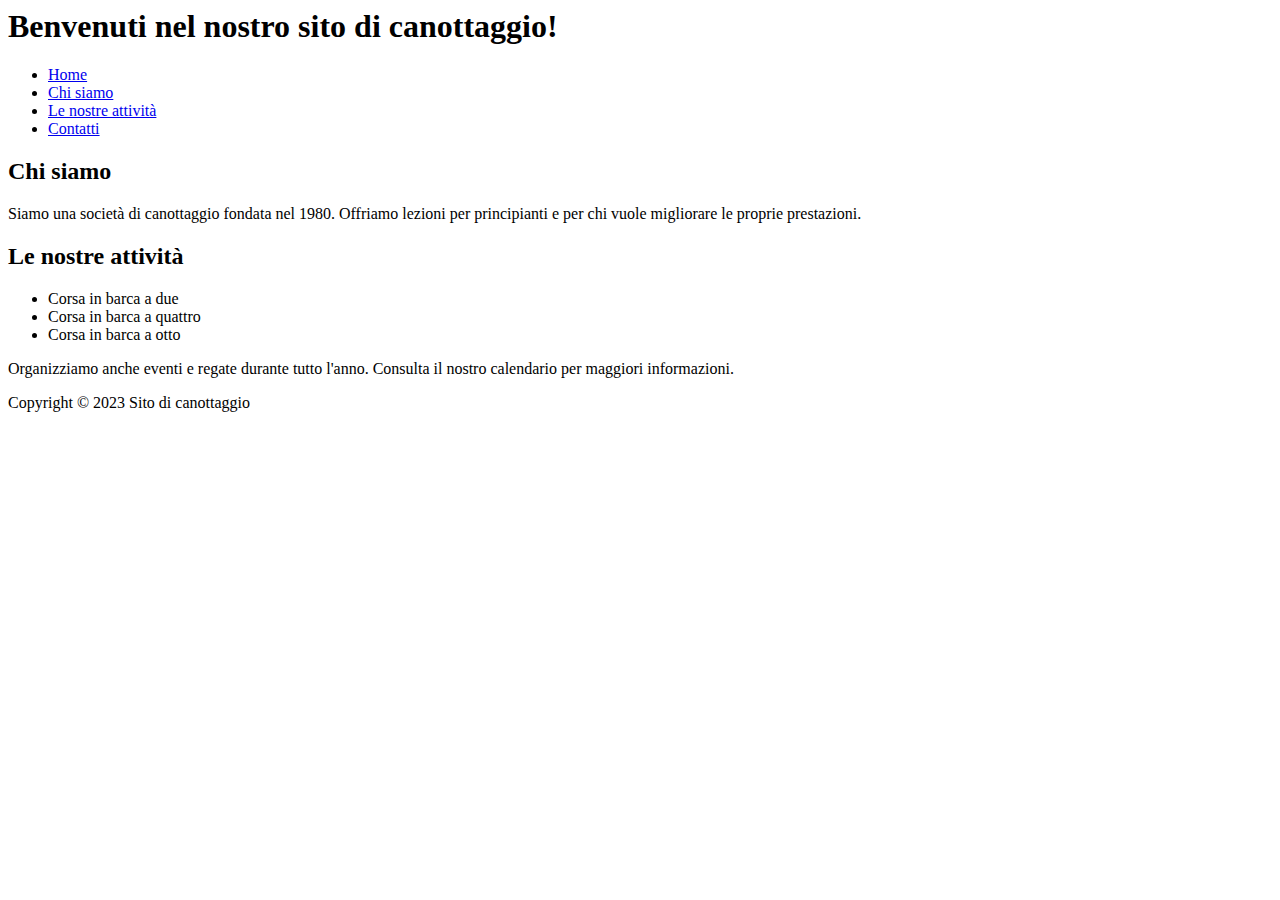
==== index.html @ d7ea5583 "first commit" ====
<html lang="it">
  <head>
    <meta charset="UTF-8">
    <meta name="viewport" content="width=device-width, initial-scale=1.0">
    <title>Sito di canottaggio</title>
  </head>
  <body>
    <header>
      <h1>Benvenuti nel nostro sito di canottaggio!</h1>
      <nav>
        <ul>
          <li><a href="#">Home</a></li>
          <li><a href="#">Chi siamo</a></li>
          <li><a href="#">Le nostre attività</a></li>
          <li><a href="#">Contatti</a></li>
        </ul>
      </nav>
    </header>
    <main>
      <section>
        <h2>Chi siamo</h2>
        <p>Siamo una società di canottaggio fondata nel 1980. Offriamo lezioni per principianti e per chi vuole migliorare le proprie prestazioni.</p>
      </section>
      <section>
        <h2>Le nostre attività</h2>
        <ul>
          <li>Corsa in barca a due</li>
          <li>Corsa in barca a quattro</li>
          <li>Corsa in barca a otto</li>
        </ul>
        <p>Organizziamo anche eventi e regate durante tutto l'anno. Consulta il nostro calendario per maggiori informazioni.</p>
      </section>
    </main>
    <footer>
      <p>Copyright &copy; 2023 Sito di canottaggio</p>
    </footer>
  </body>
</html>
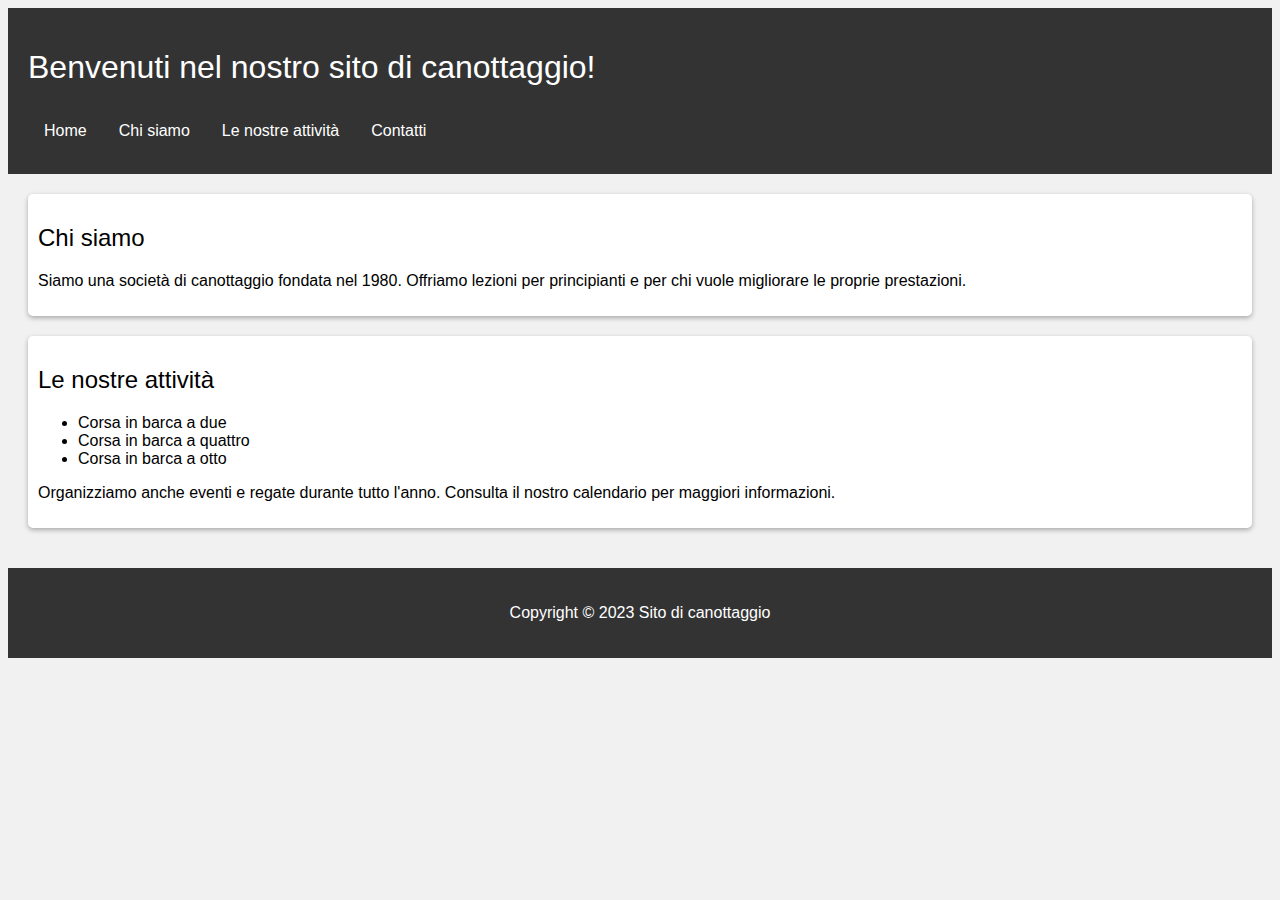
==== commit 8f94de97: "css" ====
--- a/index.html
+++ b/index.html
@@ -5,6 +5,7 @@
     <title>Sito di canottaggio</title>
   </head>
   <body>
+    <link rel="stylesheet" href="stylesheet.css">
     <header>
       <h1>Benvenuti nel nostro sito di canottaggio!</h1>
       <nav>
--- a/stylesheet.css
+++ b/stylesheet.css
@@ -0,0 +1,59 @@
+/* CSS per il sito di canottaggio */
+body {
+    font-family: Arial, sans-serif;
+    background-color: #f1f1f1;
+  }
+  
+  header {
+    background-color: #333;
+    color: #fff;
+    padding: 20px;
+  }
+  
+  nav ul {
+    list-style-type: none;
+    margin: 0;
+    padding: 0;
+    overflow: hidden;
+    background-color: #333;
+  }
+  
+  nav li {
+    float: left;
+  }
+  
+  nav li a {
+    display: block;
+    color: white;
+    text-align: center;
+    padding: 14px 16px;
+    text-decoration: none;
+  }
+  
+  nav li a:hover {
+    background-color: #111;
+  }
+  
+  main {
+    padding: 20px;
+  }
+  
+  section {
+    background-color: #fff;
+    padding: 10px;
+    margin-bottom: 20px;
+    border-radius: 5px;
+    box-shadow: 0 2px 5px rgba(0, 0, 0, 0.3);
+  }
+  
+  h1, h2, h3 {
+    font-weight: normal;
+  }
+  
+  footer {
+    background-color: #333;
+    color: #fff;
+    text-align: center;
+    padding: 20px;
+  }
+  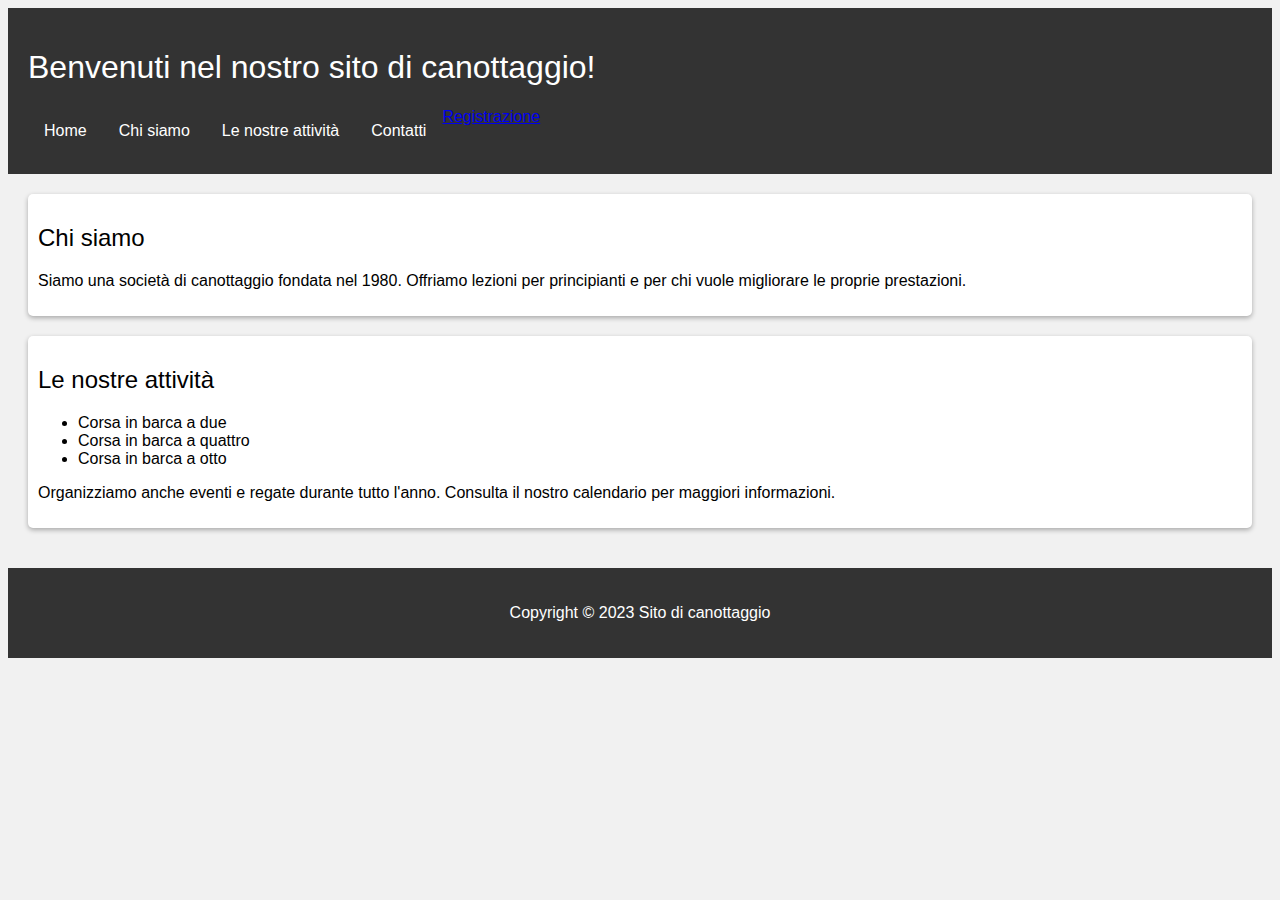
==== commit 3ae2a380: "reg css" ====
--- a/index.html
+++ b/index.html
@@ -13,8 +13,9 @@
           <li><a href="#">Home</a></li>
           <li><a href="#">Chi siamo</a></li>
           <li><a href="#">Le nostre attività</a></li>
-          <li><a href="#">Contatti</a></li>
-        </ul>
+          <li><a href="#">Contatti</a></li
+          <li><a href="reg.html">Registrazione</a></li
+        </ul>  
       </nav>
     </header>
     <main>
--- a/stylesheet.css
+++ b/stylesheet.css
@@ -46,6 +46,7 @@
     box-shadow: 0 2px 5px rgba(0, 0, 0, 0.3);
   }
   
+
   h1, h2, h3 {
     font-weight: normal;
   }
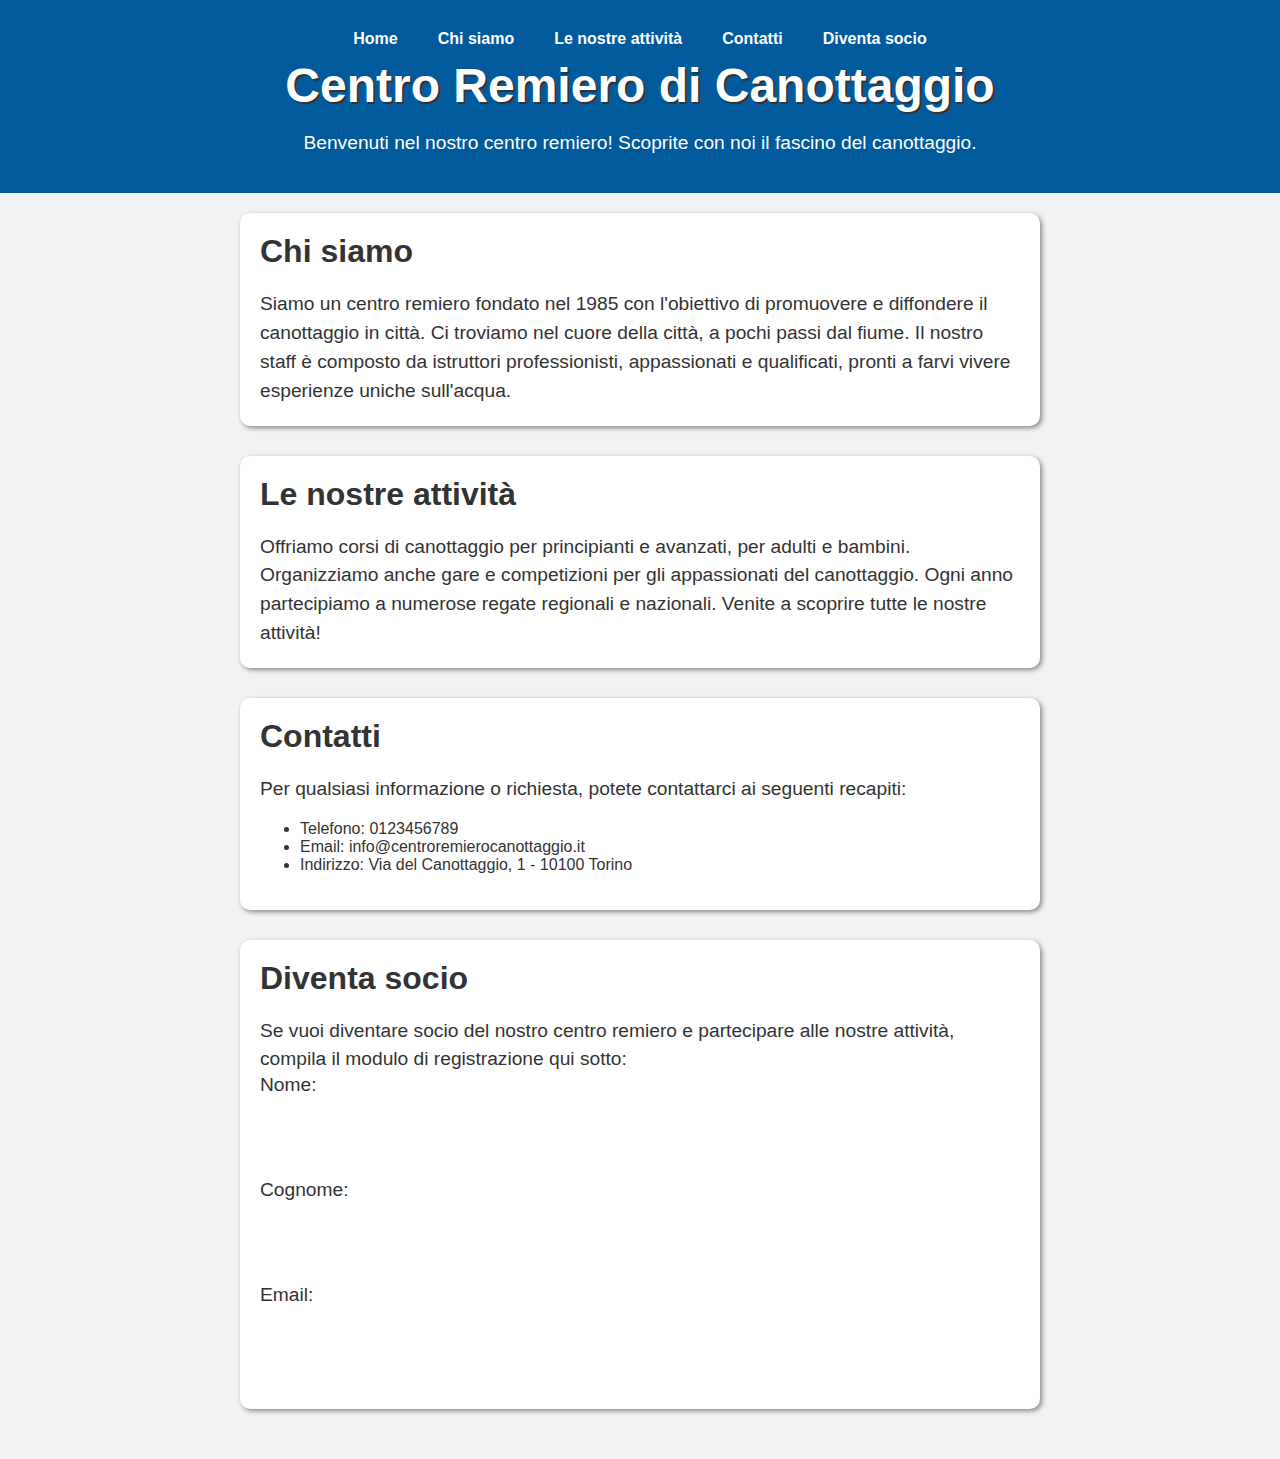
==== commit 59e09dab: "rifacimento del sito" ====
--- a/index.html
+++ b/index.html
@@ -1,40 +1,51 @@
+<!DOCTYPE html>
 <html lang="it">
-  <head>
-    <meta charset="UTF-8">
-    <meta name="viewport" content="width=device-width, initial-scale=1.0">
-    <title>Sito di canottaggio</title>
-  </head>
-  <body>
-    <link rel="stylesheet" href="stylesheet.css">
-    <header>
-      <h1>Benvenuti nel nostro sito di canottaggio!</h1>
-      <nav>
-        <ul>
-          <li><a href="#">Home</a></li>
-          <li><a href="#">Chi siamo</a></li>
-          <li><a href="#">Le nostre attività</a></li>
-          <li><a href="#">Contatti</a></li
-          <li><a href="reg.html">Registrazione</a></li
-        </ul>  
-      </nav>
-    </header>
-    <main>
-      <section>
-        <h2>Chi siamo</h2>
-        <p>Siamo una società di canottaggio fondata nel 1980. Offriamo lezioni per principianti e per chi vuole migliorare le proprie prestazioni.</p>
-      </section>
-      <section>
-        <h2>Le nostre attività</h2>
-        <ul>
-          <li>Corsa in barca a due</li>
-          <li>Corsa in barca a quattro</li>
-          <li>Corsa in barca a otto</li>
-        </ul>
-        <p>Organizziamo anche eventi e regate durante tutto l'anno. Consulta il nostro calendario per maggiori informazioni.</p>
-      </section>
-    </main>
-    <footer>
-      <p>Copyright &copy; 2023 Sito di canottaggio</p>
-    </footer>
-  </body>
-</html>+<head>
+	<meta charset="UTF-8">
+	<meta name="viewport" content="width=device-width, initial-scale=1.0">
+	<title>Centro Remiero di Canottaggio</title>
+	<link rel="stylesheet" href="stylesheet.css">
+</head>
+<body>
+	<header>
+		<nav>
+			<ul>
+				<li><a href="index.html">Home</a></li>
+				<li><a href="chi-siamo.html">Chi siamo</a></li>
+				<li><a href="attivita.html">Le nostre attività</a></li>
+				<li><a href="contatti.html">Contatti</a></li>
+				<li><a href="registrazione.html">Diventa socio</a></li>
+			</ul>
+		</nav>
+		<h1>Centro Remiero di Canottaggio</h1>
+		<p>Benvenuti nel nostro centro remiero! Scoprite con noi il fascino del canottaggio.</p>
+	</header>
+	<main>
+		<section>
+			<h2>Chi siamo</h2>
+			<p>Siamo un centro remiero fondato nel 1985 con l'obiettivo di promuovere e diffondere il canottaggio in città. Ci troviamo nel cuore della città, a pochi passi dal fiume. Il nostro staff è composto da istruttori professionisti, appassionati e qualificati, pronti a farvi vivere esperienze uniche sull'acqua.</p>
+		</section>
+		<section>
+			<h2>Le nostre attività</h2>
+			<p>Offriamo corsi di canottaggio per principianti e avanzati, per adulti e bambini. Organizziamo anche gare e competizioni per gli appassionati del canottaggio. Ogni anno partecipiamo a numerose regate regionali e nazionali. Venite a scoprire tutte le nostre attività!</p>
+		</section>
+		<section>
+			<h2>Contatti</h2>
+			<p>Per qualsiasi informazione o richiesta, potete contattarci ai seguenti recapiti:</p>
+			<ul>
+				<li>Telefono: 0123456789</li>
+				<li>Email: info@centroremierocanottaggio.it</li>
+				<li>Indirizzo: Via del Canottaggio, 1 - 10100 Torino</li>
+			</ul>
+		</section>
+		<section>
+			<h2>Diventa socio</h2>
+			<p>Se vuoi diventare socio del nostro centro remiero e partecipare alle nostre attività, compila il modulo di registrazione qui sotto:</p>
+			<form action="registrazione.php" method="post">
+				<label for="nome">Nome:</label>
+				<input type="text" id="nome" name="nome"><br>
+				<label for="cognome">Cognome:</label>
+				<input type="text" id="cognome" name="cognome"><br>
+				<label for="email">Email:</label>
+				<input type="email" id="email" name="email"><br>
+				
--- a/stylesheet.css
+++ b/stylesheet.css
@@ -1,60 +1,114 @@
-/* CSS per il sito di canottaggio */
+/* Stili per il body */
 body {
-    font-family: Arial, sans-serif;
-    background-color: #f1f1f1;
-  }
-  
-  header {
-    background-color: #333;
-    color: #fff;
-    padding: 20px;
-  }
-  
-  nav ul {
-    list-style-type: none;
-    margin: 0;
-    padding: 0;
-    overflow: hidden;
-    background-color: #333;
-  }
-  
-  nav li {
-    float: left;
-  }
-  
-  nav li a {
-    display: block;
-    color: white;
-    text-align: center;
-    padding: 14px 16px;
-    text-decoration: none;
-  }
-  
-  nav li a:hover {
-    background-color: #111;
-  }
-  
-  main {
-    padding: 20px;
-  }
-  
-  section {
-    background-color: #fff;
-    padding: 10px;
-    margin-bottom: 20px;
-    border-radius: 5px;
-    box-shadow: 0 2px 5px rgba(0, 0, 0, 0.3);
-  }
-  
+	font-family: Arial, sans-serif;
+	margin: 0;
+	padding: 0;
+	background-color: #f2f2f2;
+	color: #333;
+}
 
-  h1, h2, h3 {
-    font-weight: normal;
-  }
-  
-  footer {
-    background-color: #333;
-    color: #fff;
-    text-align: center;
-    padding: 20px;
-  }
-  +/* Stili per il header */
+header {
+	background-color: #005a9c;
+	color: #fff;
+	padding: 20px;
+}
+
+header h1 {
+	margin: 0;
+	font-size: 3em;
+	text-align: center;
+	text-shadow: 2px 2px #333;
+}
+
+header p {
+	font-size: 1.2em;
+	text-align: center;
+}
+
+/* Stili per la navigazione */
+nav ul {
+	margin: 0;
+	padding: 0;
+	list-style: none;
+	display: flex;
+	justify-content: center;
+}
+
+nav li {
+	margin: 0 10px;
+}
+
+nav a {
+	display: block;
+	padding: 10px;
+	color: #fff;
+	text-decoration: none;
+	font-weight: bold;
+	transition: background-color 0.3s ease;
+}
+
+nav a:hover {
+	background-color: #fff;
+	color: #005a9c;
+}
+
+/* Stili per il main */
+main {
+	padding: 20px;
+	max-width: 800px;
+	margin: 0 auto;
+}
+
+section {
+	margin-bottom: 30px;
+	border-radius: 10px;
+	background-color: #fff;
+	box-shadow: 2px 2px 5px #888;
+	padding: 20px;
+}
+
+section h2 {
+	font-size: 2em;
+	margin-top: 0;
+	margin-bottom: 20px;
+}
+
+section p {
+	font-size: 1.2em;
+	line-height: 1.5;
+	margin-bottom: 0;
+}
+
+/* Stili per il form di registrazione */
+form label {
+	display: block;
+	font-size: 1.2em;
+	margin-bottom: 10px;
+}
+
+form input[type="text"],
+form input[type="email"] {
+	display: block;
+	padding: 10px;
+	border-radius: 5px;
+	border: none;
+	margin-bottom: 20px;
+	width: 100%;
+	box-sizing: border-box;
+}
+
+form input[type="submit"] {
+	background-color: #005a9c;
+	color: #fff;
+	border: none;
+	padding: 10px 20px;
+	border-radius: 5px;
+	cursor: pointer;
+	font-size: 1.2em;
+}
+
+form input[type="submit"]:hover {
+	background-color: #fff;
+	color: #005a9c;
+}
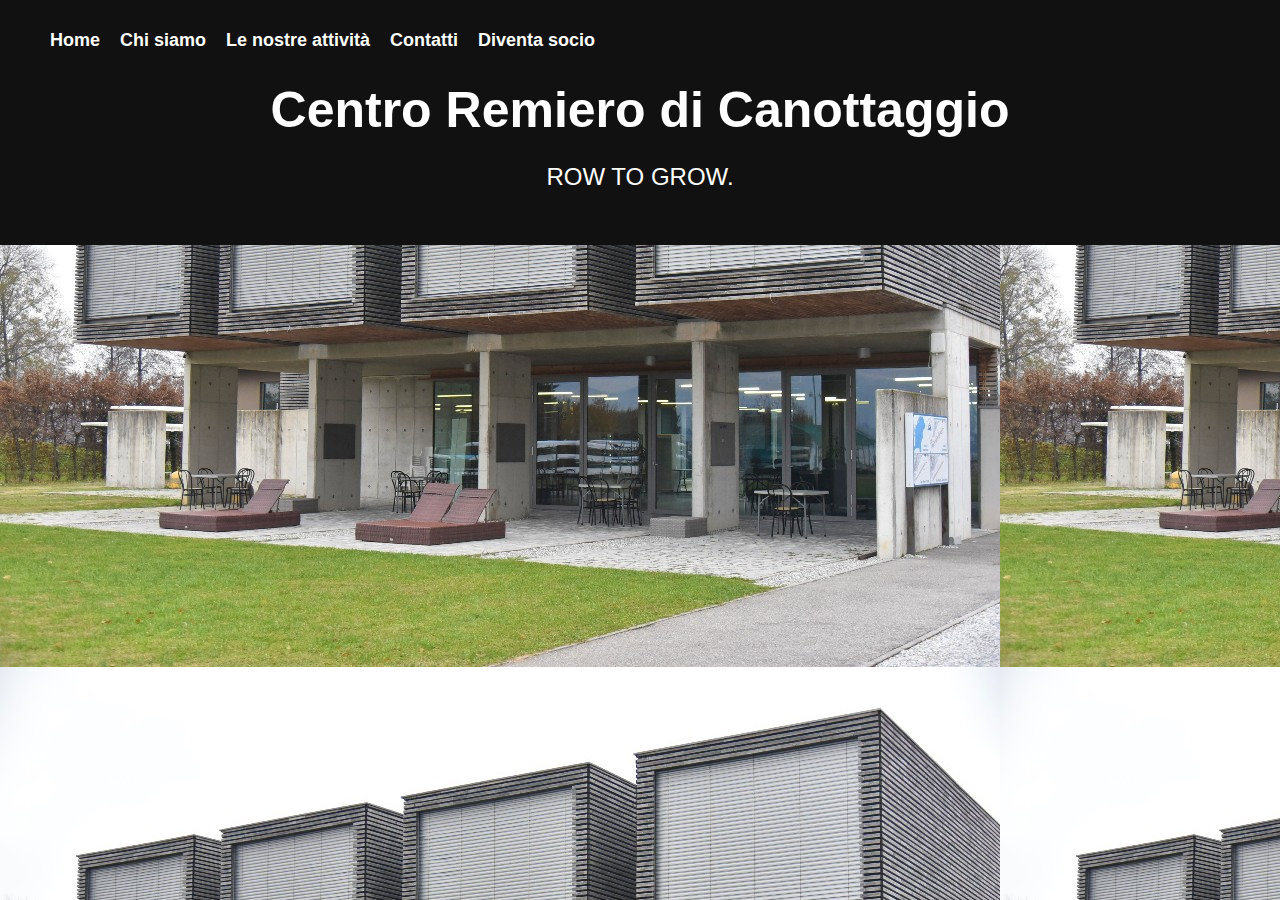
==== commit 85246adb: "agiiunto immagine" ====
--- a/index.html
+++ b/index.html
@@ -12,40 +12,13 @@
 			<ul>
 				<li><a href="index.html">Home</a></li>
 				<li><a href="chi-siamo.html">Chi siamo</a></li>
-				<li><a href="attivita.html">Le nostre attività</a></li>
+				<li><a href="attività.html">Le nostre attività</a></li>
 				<li><a href="contatti.html">Contatti</a></li>
 				<li><a href="registrazione.html">Diventa socio</a></li>
 			</ul>
 		</nav>
 		<h1>Centro Remiero di Canottaggio</h1>
-		<p>Benvenuti nel nostro centro remiero! Scoprite con noi il fascino del canottaggio.</p>
+		<p>ROW TO GROW.</p>
 	</header>
 	<main>
-		<section>
-			<h2>Chi siamo</h2>
-			<p>Siamo un centro remiero fondato nel 1985 con l'obiettivo di promuovere e diffondere il canottaggio in città. Ci troviamo nel cuore della città, a pochi passi dal fiume. Il nostro staff è composto da istruttori professionisti, appassionati e qualificati, pronti a farvi vivere esperienze uniche sull'acqua.</p>
-		</section>
-		<section>
-			<h2>Le nostre attività</h2>
-			<p>Offriamo corsi di canottaggio per principianti e avanzati, per adulti e bambini. Organizziamo anche gare e competizioni per gli appassionati del canottaggio. Ogni anno partecipiamo a numerose regate regionali e nazionali. Venite a scoprire tutte le nostre attività!</p>
-		</section>
-		<section>
-			<h2>Contatti</h2>
-			<p>Per qualsiasi informazione o richiesta, potete contattarci ai seguenti recapiti:</p>
-			<ul>
-				<li>Telefono: 0123456789</li>
-				<li>Email: info@centroremierocanottaggio.it</li>
-				<li>Indirizzo: Via del Canottaggio, 1 - 10100 Torino</li>
-			</ul>
-		</section>
-		<section>
-			<h2>Diventa socio</h2>
-			<p>Se vuoi diventare socio del nostro centro remiero e partecipare alle nostre attività, compila il modulo di registrazione qui sotto:</p>
-			<form action="registrazione.php" method="post">
-				<label for="nome">Nome:</label>
-				<input type="text" id="nome" name="nome"><br>
-				<label for="cognome">Cognome:</label>
-				<input type="text" id="cognome" name="cognome"><br>
-				<label for="email">Email:</label>
-				<input type="email" id="email" name="email"><br>
-				
+		 
--- a/stylesheet.css
+++ b/stylesheet.css
@@ -1,114 +1,170 @@
-/* Stili per il body */
+/* Stile generale */
+
 body {
-	font-family: Arial, sans-serif;
-	margin: 0;
-	padding: 0;
-	background-color: #f2f2f2;
-	color: #333;
+    font-family: Arial, sans-serif;
+    margin: 0;
+    padding: 0;
+    background-color: #f2f2f2;
 }
 
-/* Stili per il header */
+/* Header */
+
 header {
-	background-color: #005a9c;
-	color: #fff;
-	padding: 20px;
+    background-color: #111;
+    color: #fff;
+    padding: 30px;
+}
+
+header nav {
+    display: flex;
+    justify-content: space-between;
+    align-items: center;
+    margin-bottom: 30px;
+}
+
+header nav ul {
+    list-style: none;
+    margin: 0;
+    padding: 0;
+    display: flex;
+}
+
+header nav li {
+    margin-left: 20px;
+}
+
+header nav a {
+    color: #fff;
+    text-decoration: none;
+    font-size: 18px;
+    font-weight: bold;
+    transition: all 0.3s ease-in-out;
+    padding-bottom: 5px;
+    border-bottom: 2px solid transparent;
+}
+
+header nav a:hover {
+    border-bottom-color: #fff;
 }
 
 header h1 {
-	margin: 0;
-	font-size: 3em;
-	text-align: center;
-	text-shadow: 2px 2px #333;
+    font-size: 50px;
+    margin: 0;
+    font-weight: bold;
+    text-align: center;
 }
 
 header p {
-	font-size: 1.2em;
-	text-align: center;
+    font-size: 24px;
+    text-align: center;
 }
 
-/* Stili per la navigazione */
-nav ul {
-	margin: 0;
-	padding: 0;
-	list-style: none;
-	display: flex;
-	justify-content: center;
-}
+/* Main */
 
-nav li {
-	margin: 0 10px;
-}
-
-nav a {
-	display: block;
-	padding: 10px;
-	color: #fff;
-	text-decoration: none;
-	font-weight: bold;
-	transition: background-color 0.3s ease;
-}
-
-nav a:hover {
-	background-color: #fff;
-	color: #005a9c;
-}
-
-/* Stili per il main */
 main {
-	padding: 20px;
-	max-width: 800px;
-	margin: 0 auto;
+    margin: 30px;
 }
 
 section {
-	margin-bottom: 30px;
-	border-radius: 10px;
-	background-color: #fff;
-	box-shadow: 2px 2px 5px #888;
-	padding: 20px;
+    margin-bottom: 50px;
 }
 
 section h2 {
-	font-size: 2em;
-	margin-top: 0;
-	margin-bottom: 20px;
+    font-size: 36px;
+    margin-bottom: 20px;
 }
 
 section p {
-	font-size: 1.2em;
-	line-height: 1.5;
-	margin-bottom: 0;
+    font-size: 18px;
+    line-height: 1.5;
 }
 
-/* Stili per il form di registrazione */
-form label {
-	display: block;
-	font-size: 1.2em;
-	margin-bottom: 10px;
+section ul {
+    list-style: none;
+    margin: 0;
+    padding: 0;
+    font-size: 18px;
 }
 
-form input[type="text"],
-form input[type="email"] {
-	display: block;
-	padding: 10px;
-	border-radius: 5px;
-	border: none;
-	margin-bottom: 20px;
-	width: 100%;
-	box-sizing: border-box;
+section li {
+    margin-bottom: 10px;
 }
 
-form input[type="submit"] {
-	background-color: #005a9c;
-	color: #fff;
-	border: none;
-	padding: 10px 20px;
-	border-radius: 5px;
-	cursor: pointer;
-	font-size: 1.2em;
+section form {
+    margin-top: 30px;
 }
 
-form input[type="submit"]:hover {
-	background-color: #fff;
-	color: #005a9c;
+section label {
+    font-size: 18px;
+    display: block;
+    margin-bottom: 10px;
 }
+
+section input[type="text"],
+section input[type="email"] {
+    width: 100%;
+    padding: 10px;
+    border: 1px solid #ccc;
+    font-size: 18px;
+    margin-bottom: 20px;
+}
+
+section input[type="submit"] {
+    background-color: #111;
+    color: #fff;
+    font-size: 18px;
+    padding: 10px 20px;
+    border: none;
+    border-radius: 5px;
+    cursor: pointer;
+}
+
+section input[type="submit"]:hover {
+    background-color: #333;
+}
+
+/* Media queries */
+
+@media (max-width: 768px) {
+    header nav {
+        flex-direction: column;
+    }
+
+    header nav ul {
+        margin-top: 20px;
+    }
+
+    header nav li {
+        margin-left: 0;
+        margin-bottom: 10px;
+    }
+
+    header h1 {
+        font-size: 36px;
+    }
+
+    header p {
+        font-size: 20px;
+    }
+
+    section h2 {
+        font-size: 24px;
+    }
+
+    section p {
+        font-size: 16px;
+    }
+
+    section input[type="text"],
+    section input[type="email"] {
+        font-size: 16px;
+    }
+
+    section input[type="submit"] {
+        font-size: 16px;
+    }
+}
+ 
+body{
+	background-image: url('370.jpg');
+}